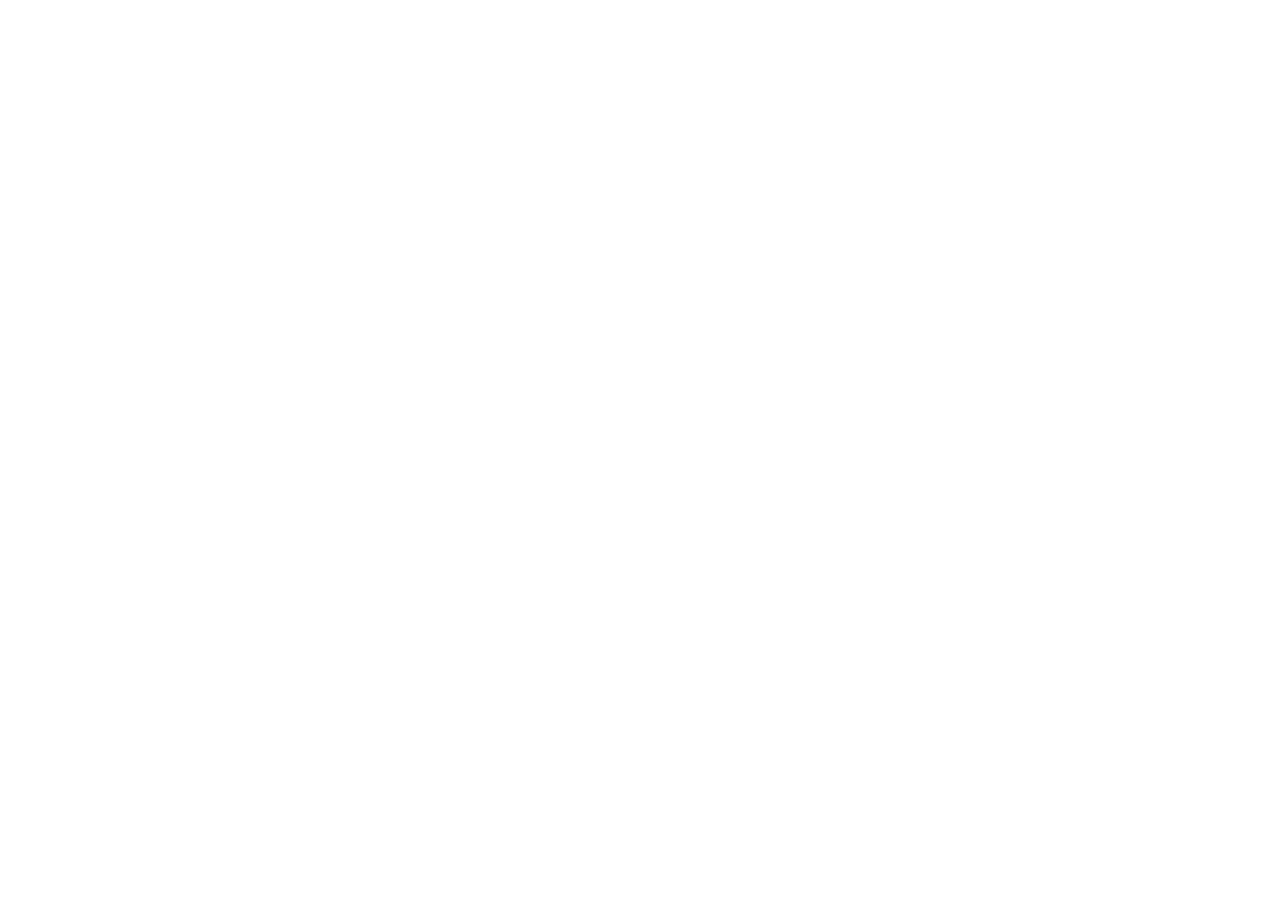
==== index.html @ 0933c2e7 "newIP" ====
<!DOCTYPE html>
<html lang="en">
<head>
    <meta charset="UTF-8">
    <meta http-equiv="X-UA-Compatible" content="IE=edge">
    <meta name="viewport" content="width=device-width, initial-scale=1.0">
    <meta http-equiv="Refresh" content="0; url='http://91.96.145.92:3000/'" />
    
    <title>Wenn du das hier siehst ist diese Website leider offline</title>
</head>
<body>
    You will be relocated to scimedia...
</body>
</html>
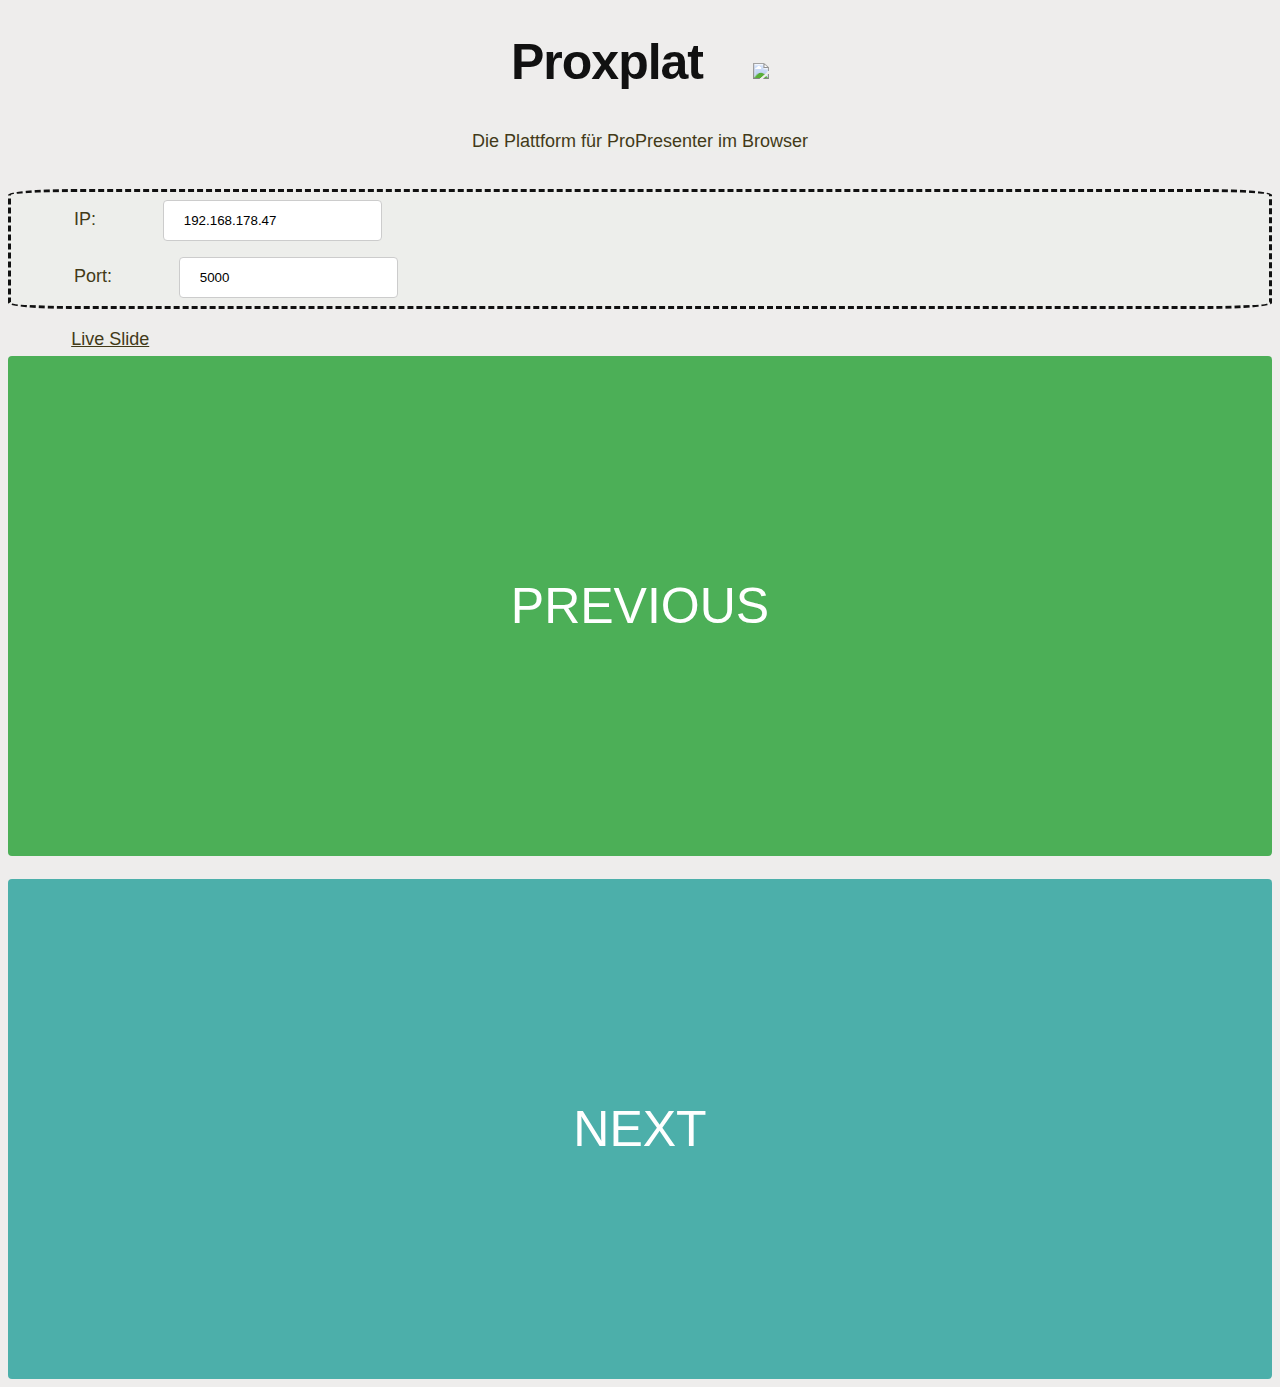
==== commit 5cff85e6: "huge buttons" ====
--- a/index.html
+++ b/index.html
@@ -4,11 +4,69 @@
     <meta charset="UTF-8">
     <meta http-equiv="X-UA-Compatible" content="IE=edge">
     <meta name="viewport" content="width=device-width, initial-scale=1.0">
-    <meta http-equiv="Refresh" content="0; url='http://91.96.145.92:3000/'" />
-    
-    <title>Wenn du das hier siehst ist diese Website leider offline</title>
+    <link rel="stylesheet" href="css/main.css">
+    <title>Proxplat</title>
 </head>
 <body>
-    You will be relocated to scimedia...
+    <div id="head" class="header">
+            <p class="title">Proxplat<img width="100" height="auto" style="margin-left: 50px;" src="https://renewedvision.com/wp-content/uploads/2019/11/ProPresenter-Logo-WhiteSpace.svg"></p>
+            
+            <p1 class="text">
+                Die Plattform für ProPresenter im Browser
+            </p1>
+        
+        
+
+    </div>
+    <br><br>
+    <div class="top">
+        <label class="text" for="ip">IP:</label>
+        <input class="input" type="text" value="192.168.178.47" placeholder="192.168.0.123" id="ip">
+        <br>
+        <label class="text" for="port">Port:</label>
+        <input class="input" type="text" value="5000" placeholder="5000" id="port">
+    </div>
+    <br>
+    <a class="text" href="pages/live.html">Live Slide</a>
+    <br>
+
+    <button class="button" style="background-color: #4caf57;" id="previous" onclick="gitSaveApicall('/v1/trigger/previous');">PREVIOUS</button>
+    <br>
+    <button class="button" id="next" onclick="gitSaveApicall('/v1/trigger/next');">NEXT</button>
+
+    
 </body>
+
+<script>
+
+    function apicall(call) {
+        const IP = document.getElementById("ip").value;
+        const PORT = document.getElementById("port").value;
+        var api = "http://" + IP + ":" + PORT;
+
+        var request = new XMLHttpRequest();
+        request.open('GET', api + call);
+        request.send();
+        request.onload = ()=>{
+            try {
+                console.log(JSON.parse(request.response));
+            }
+            catch {
+
+            }
+        
+        }   
+    }
+
+    function gitSaveApicall(call) {
+        const IP = document.getElementById("ip").value;
+        const PORT = document.getElementById("port").value;
+        var api = "http://" + IP + ":" + PORT + call;
+        window.location = api;
+    }
+
+    
+</script>
+
+
 </html>--- a/css/main.css
+++ b/css/main.css
@@ -0,0 +1,169 @@
+body {
+    background-color: #EEEDEC;
+    align-items: center;
+}
+
+.header {
+    text-align: center;
+        }
+
+.title {
+    color: #111;
+    font-family: 'Helvetica Neue', sans-serif;
+    font-size: 50px;
+    font-weight: bold;
+    letter-spacing: -1px;
+    line-height: 0.5;
+}
+
+.text {
+    color: #423a18;
+    font-family: 'Helvetica Neue', sans-serif;
+    font-size: 18px;
+    line-height: 24px;
+    margin: 0 0 24px;
+    margin-top: 3%;
+    margin-bottom: 1%;
+    border-radius: 5px;
+    margin-left: 5%;
+    margin-right: 5%;
+    text-align: center;
+    text-justify: inter-word;
+    background-color: #EDEEEB;
+        }
+
+.login {
+  width: 50%;
+  text-align: center;
+  border-radius: 1%;
+  height: auto;
+  border-style: solid;
+  border-width: 1%;
+  border-color: rgb(78, 77, 77);
+  border-radius: 1%;
+  background-color:#EDEEEB;
+  margin: auto;
+  margin-top: 3%;
+  margin-bottom: 1%;
+}
+
+.input {
+  margin-right: 10px;
+  margin-left: 10px;
+  text-align: left;
+  padding: 12px 20px;
+  margin: 8px 0;
+  display: inline-block;
+  border: 1px solid #ccc;
+  text-align: left;
+  border-radius: 4px;
+  box-sizing: border-box;
+}
+
+
+.button {
+display: block;
+  width: 100%;
+  height: 500px;
+  background-color: #4cafaa;
+  color: white;
+  padding: 14px 20px;
+  text-align: center;
+  font-size: 50px;
+
+  border: none;
+  border-radius: 4px;
+  cursor: pointer;
+  margin-top: 5px;
+}
+
+.button:hover {
+  background-color: #459da0;
+}
+
+
+.top {
+    background-color: #EDEEEB;
+    border-style: dashed;
+    border-color: #111;
+    border-radius: 5%;
+    align-items: center;
+}
+
+.navigation {
+background-color: rgb(37, 33, 11);
+  overflow: hidden;
+}
+
+.topnav {
+    overflow: hidden;
+    background-color: #333;
+  }
+  
+  .topnav a {
+    float: left;
+    color: #f2f2f2;
+    text-align: center;
+    padding: 14px 16px;
+    text-decoration: none;
+    font-size: 17px;
+  }
+  
+  .topnav a:hover {
+    background-color: #ddd;
+    color: black;
+  }
+  
+  .topnav a.active {
+    background-color: #16576b;
+    color: white;
+  }
+
+  .image { 
+    max-width: 90%; 
+    height: auto;
+
+}
+
+.imagepost {
+  width: 99%;
+  border-radius: 1%;
+  height: auto;
+  border-style: solid;
+  border-width: 1%;
+  border-color: rgb(78, 77, 77);
+  margin-top: 3%;
+  margin-bottom: 1%;
+}
+
+.backgroundimage {
+  background-image: url('../assets/main/background_colorblend.jpg');
+  background-size: 100%;
+}
+
+.background {
+  background-image: linear-gradient(to right, rgba(0,0,255,0.5), rgb(26, 61, 75));
+}
+
+.content {
+  margin-top: 5%;
+  margin-left: auto;
+  margin-right: auto;
+  overflow-y: scroll;
+  
+  max-height: 900px;
+  width: 75%;
+  Text-align: center;
+  overflow-x: hidden;
+}
+
+/* Hide scrollbar for Chrome, Safari and Opera */
+.hidescrollbar::-webkit-scrollbar {
+  display: none;
+}
+
+/* Hide scrollbar for IE, Edge and Firefox */
+.hidescrollbar {
+  -ms-overflow-style: none;  /* IE and Edge */
+  scrollbar-width: none;  /* Firefox */
+}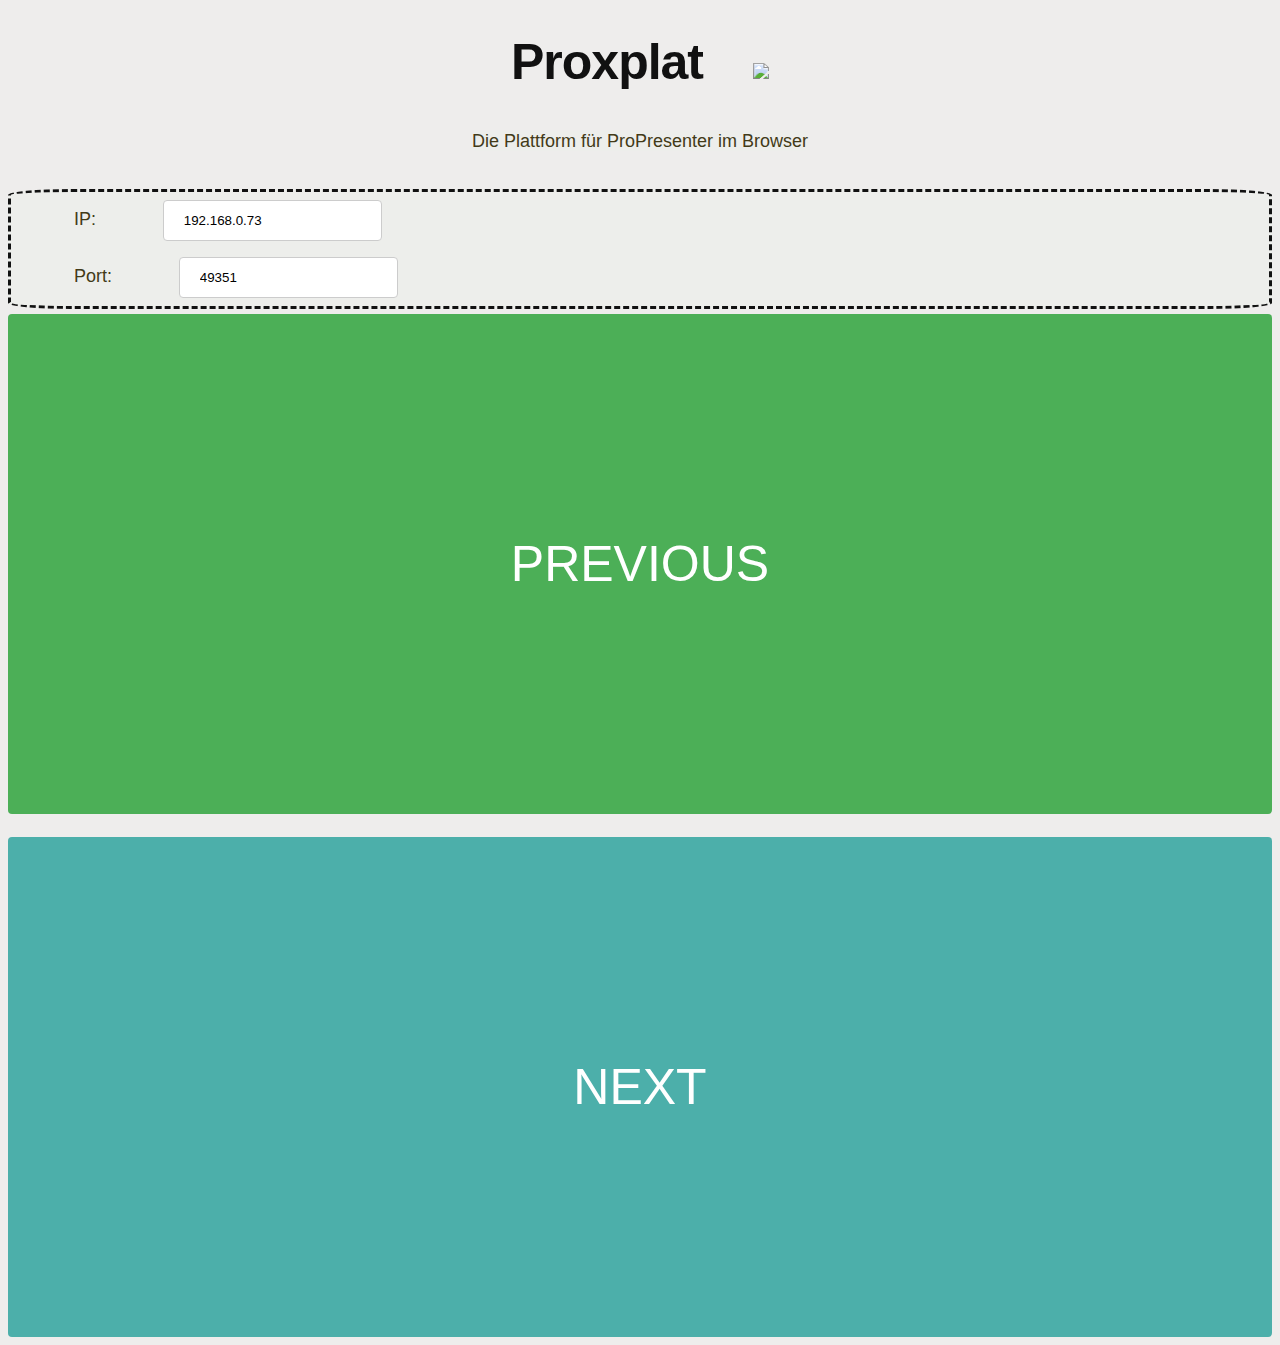
==== commit 48762204: "final push for basic buttons" ====
--- a/index.html
+++ b/index.html
@@ -21,25 +21,23 @@
     <br><br>
     <div class="top">
         <label class="text" for="ip">IP:</label>
-        <input class="input" type="text" value="192.168.178.47" placeholder="192.168.0.123" id="ip">
+        <input class="input" type="text" value="192.168.0.73" placeholder="192.168.0.123" id="ip">
         <br>
         <label class="text" for="port">Port:</label>
-        <input class="input" type="text" value="5000" placeholder="5000" id="port">
+        <input class="input" type="text" value="49351" placeholder="5000" id="port">
     </div>
+    
+
+    <button class="buttonlarge" style="background-color: #4caf57;" id="previous" onclick="gitSaveApicall('/v1/trigger/previous');">PREVIOUS</button>
     <br>
-    <a class="text" href="pages/live.html">Live Slide</a>
-    <br>
-
-    <button class="button" style="background-color: #4caf57;" id="previous" onclick="gitSaveApicall('/v1/trigger/previous');">PREVIOUS</button>
-    <br>
-    <button class="button" id="next" onclick="gitSaveApicall('/v1/trigger/next');">NEXT</button>
+    <button class="buttonlarge" id="next" onclick="gitSaveApicall('/v1/trigger/next');">NEXT</button>
 
     
 </body>
 
 <script>
 
-    function apicall(call) {
+function apicall(call) {
         const IP = document.getElementById("ip").value;
         const PORT = document.getElementById("port").value;
         var api = "http://" + IP + ":" + PORT;
--- a/css/main.css
+++ b/css/main.css
@@ -61,7 +61,7 @@
 }
 
 
-.button {
+.buttonlarge {
 display: block;
   width: 100%;
   height: 500px;
@@ -77,9 +77,26 @@
   margin-top: 5px;
 }
 
-.button:hover {
+.button {
+      background-color: #4cafaa;
+      color: white;
+      padding: 14px 20px;
+      text-align: center;
+      font-size: 50px;
+    
+      border: none;
+      border-radius: 4px;
+      cursor: pointer;
+      margin-top: 5px;
+    }
+
+.buttonlarge:hover {
   background-color: #459da0;
 }
+
+.button:hover {
+    background-color: #459da0;
+  }
 
 
 .top {
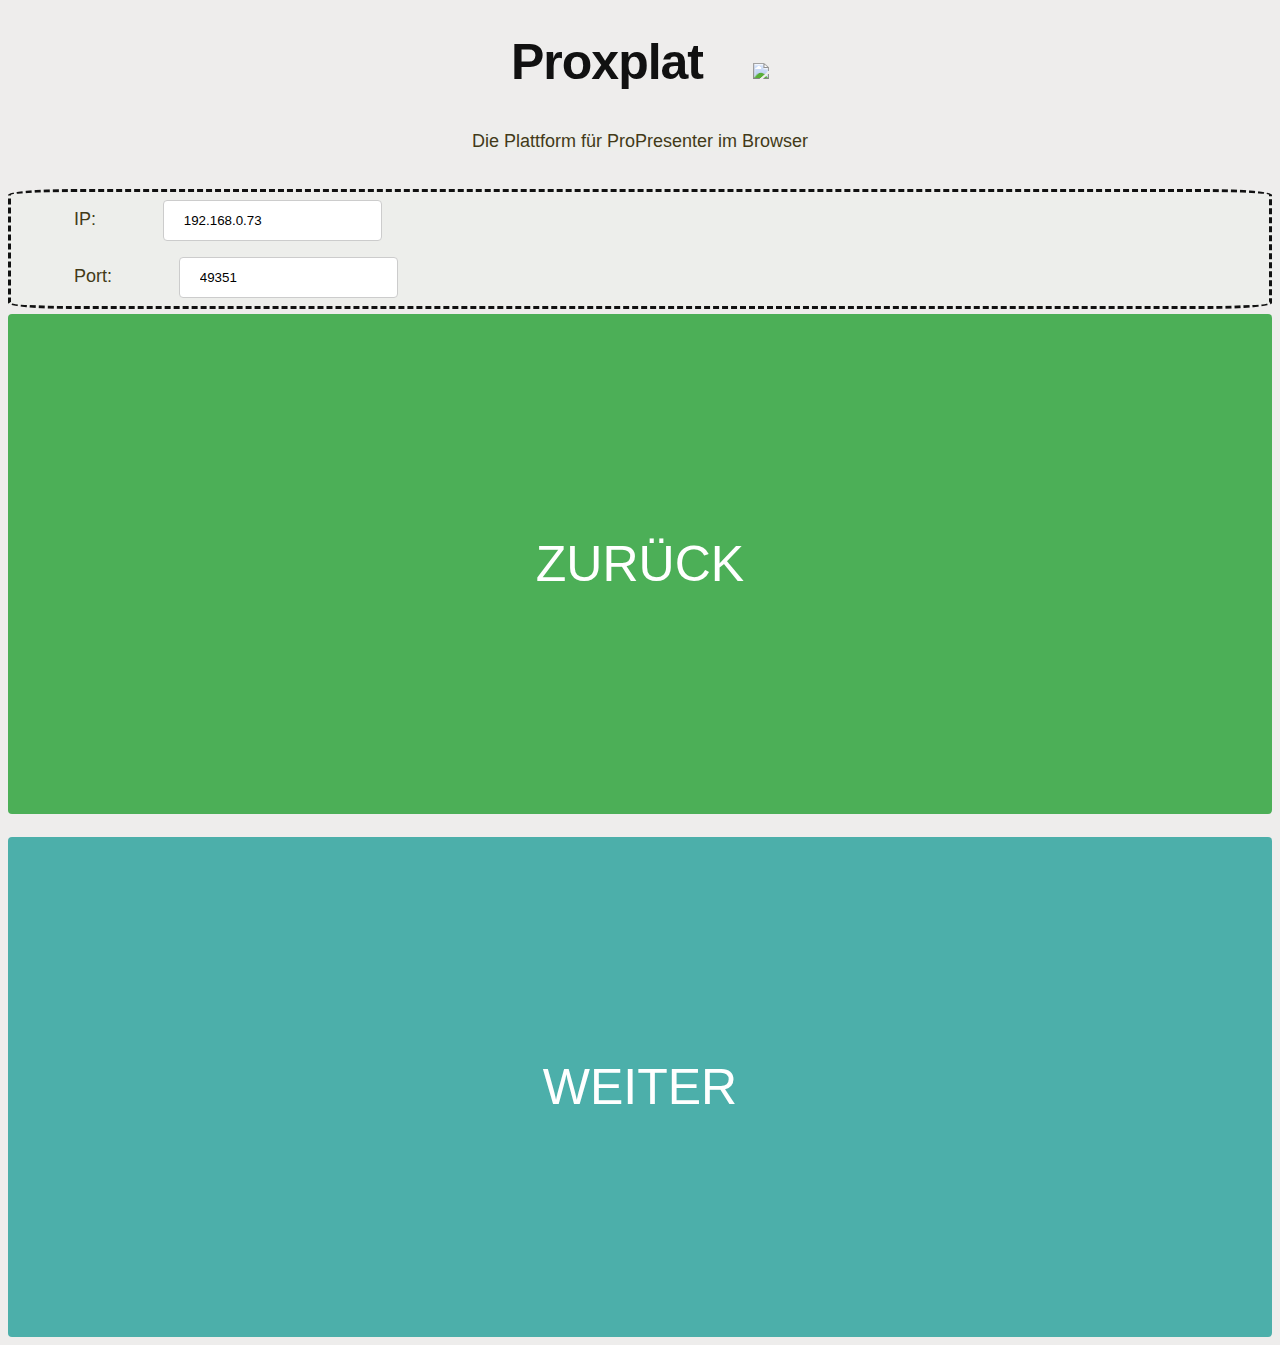
==== commit 55bd8c64: "updated names" ====
--- a/index.html
+++ b/index.html
@@ -28,9 +28,9 @@
     </div>
     
 
-    <button class="buttonlarge" style="background-color: #4caf57;" id="previous" onclick="gitSaveApicall('/v1/trigger/previous');">PREVIOUS</button>
+    <button class="buttonlarge" style="background-color: #4caf57;" id="previous" onclick="gitSaveApicall('/v1/trigger/previous');">ZURÜCK</button>
     <br>
-    <button class="buttonlarge" id="next" onclick="gitSaveApicall('/v1/trigger/next');">NEXT</button>
+    <button class="buttonlarge" id="next" onclick="gitSaveApicall('/v1/trigger/next');">WEITER</button>
 
     
 </body>
@@ -67,4 +67,4 @@
 </script>
 
 
-</html>+</html>
